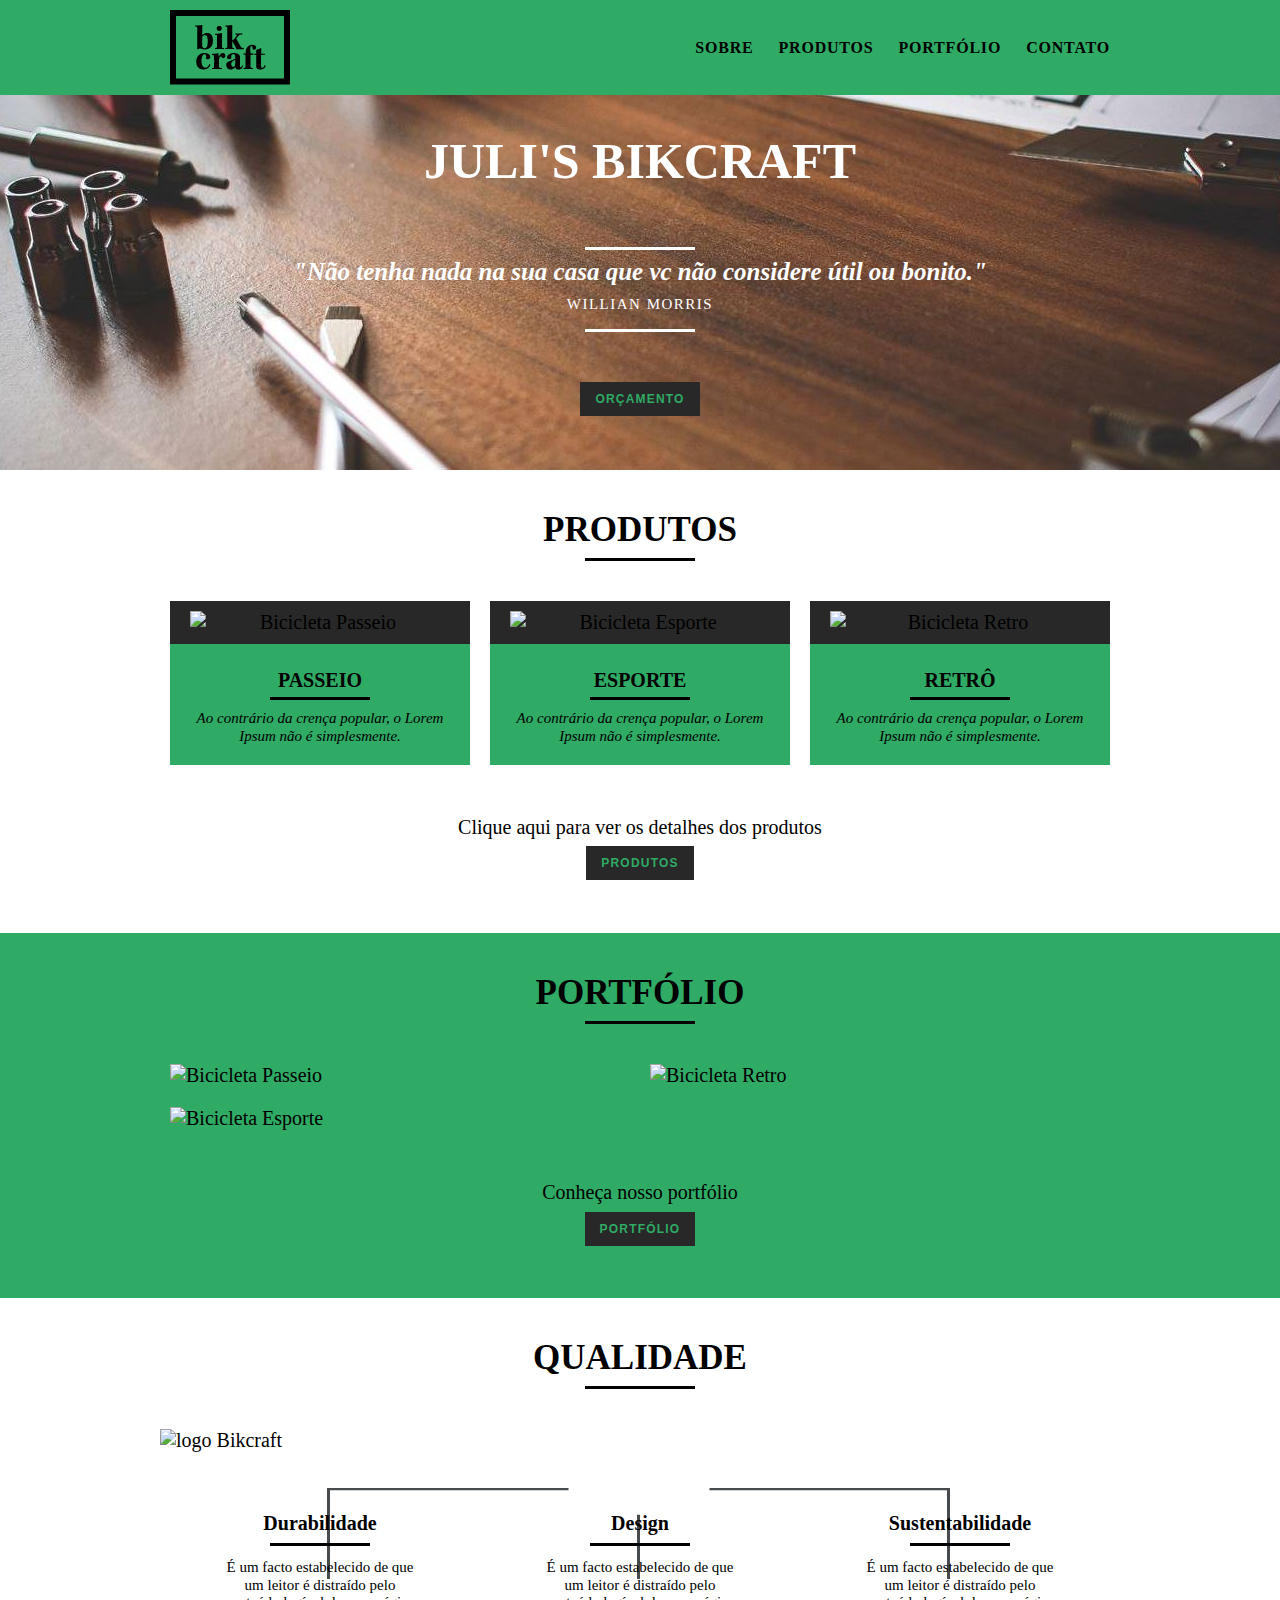
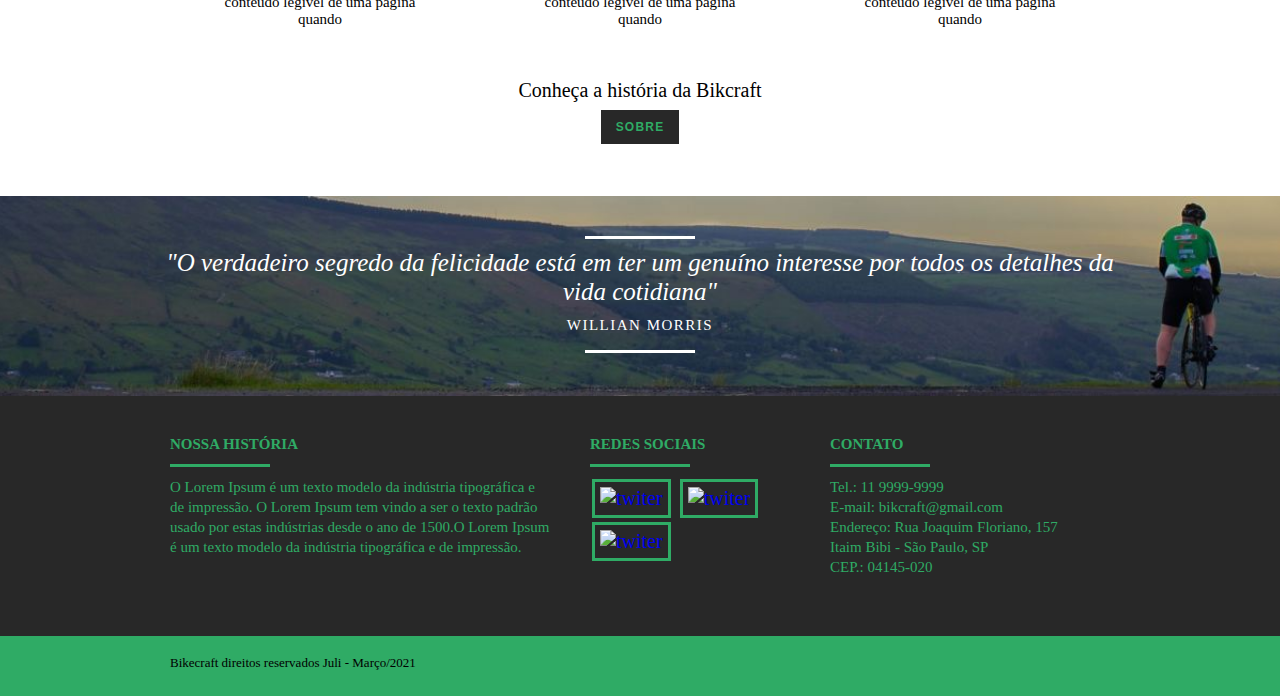
==== index.html @ 44d3444d "Responsivo1" ====
<!DOCTYPE html>
<html lang="pt-br">
<head>
    <meta charset="UTF-8">
    <meta http-equiv="X-UA-Compatible" content="IE=edge">
    <meta name="viewport" content="width=device-width, initial-scale=1.0">
    <link type="text/css" rel="stylesheet" href= "css\normalize.css">
    <link type="text/css" rel="stylesheet" href= "css\reset.css">    
    <link type="text/css" rel="stylesheet" href= "css\grid.css"> 
    <link type="text/css" rel="stylesheet" href= "css\style.css">
    <link type="text/css" rel="stylesheet" href= "css\responsivo.css"> <!-- sempre vir por ultimo-->
    <title>Bikcraft da Juli</title>
</head>
<body>

<!--HEAD------------------------------------------------------------------------------------->
    <header class="header"> <!--cabeçalho-->   
        <div class="container">
            <a href="index.html" class="grid-4">
                <img src="img/bikcraft.png" alt="logo bikcraft"></a> <!--logo1--> 
            <nav class="header_menu grid-12">  <!--menu--> 
                <ul> <!--index menu-->
                     <li><a href="sobre.html">Sobre</a></li>
                    <li><a href="produto.html">Produtos</a></li>
                    <li><a href="portfolio.html">Portfólio</a></li>
                    <li><a href="contato.html">Contato</a></li>            
                </ul>
            </nav>
        </div>
    </header>

<!--INTRODUÇÃO--------------------------------------------------------------------------------->
    <section class="introducao"><!--introdução--> 
        <div class="container">
            <h1>Juli's BikCraft</h1>
            <blockquote class="quote">
                <p> "Não tenha nada na sua casa que vc não considere útil ou bonito."</p>
                <cite>WILLIAN MORRIS</cite>
            </blockquote>
            <a href="produto.html" class="btn"> Orçamento</a>
        </div>
    </section>

<!--PRODUTOS----------------------------------------------------------------------------------->
    <section class="produtos container"> <!--produtos-->
        <h2 class="subtitulo">Produtos</h2>
            <ul class="produtos_lista">
                <li class="grid-1-3">    
                    <div class="produtos_icone">    
                        <img src="../bikcraftjuli/img/passeio.png" alt="Bicicleta Passeio">
                    </div>
                    <h3>Passeio</h3>
                    <p>Ao contrário da crença popular, o Lorem Ipsum não é simplesmente.</p>
                </li>

                <li class="grid-1-3">    
                    <div class="produtos_icone">    
                        <img src="../bikcraftjuli/img/esporte.png" alt="Bicicleta Esporte">
                    </div>
                    <h3>Esporte</h3>
                    <p>Ao contrário da crença popular, o Lorem Ipsum não é simplesmente.</p>
                </li>

                <li class="grid-1-3">    
                    <div class="produtos_icone">    
                        <img src="../bikcraftjuli/img/retro.png" alt="Bicicleta Retro">
                    </div>
                    <h3>Retrô</h3>
                    <p>Ao contrário da crença popular, o Lorem Ipsum não é simplesmente.</p>
                </li>    
            </ul>
        <div class="call">   
        <p>Clique aqui para ver os detalhes dos produtos</p>
        <a href="produto.html" class="btn"> Produtos</a>
        </div> 
    </section>
<!--PORTIFÓLIO------------------------------------------------------------------------------>
<section class="portfolio">
    <div class="container">
        <h2 class="subtitulo">Portfólio</h2>
        <ul>
            <li class="grid-8"><img src="../bikcraftjuli/img/ftpasseio.jpg" alt="Bicicleta Passeio"></li>
            <li class="grid-8"><img src="../bikcraftjuli/img/ftretro.jpg" alt="Bicicleta Retro"></li>
            <li class="grid-16 esporte"><img src="../bikcraftjuli/img/ftesporte.jpg" alt="Bicicleta Esporte"></li>
        </ul>
        <div class="call">   
            <p>Conheça nosso portfólio</p>
            <a href="portfolio.html" class="btn"> Portfólio</a>
        </div> 
    </div>
</section>
<!--QUALIDADE--------------------------------------------------------------------------->
<section class="qualidade container">
    <h2 class="subtitulo">Qualidade</h2>
        <img src="../bikcraftjuli/img/bikcraft2.svg" alt="logo Bikcraft">
            
    <ul class="qualidade_lista">
        <li class="grid-1-3">    
            <h3>Durabilidade</h3>
            <p>É um facto estabelecido de que um leitor é distraído pelo conteúdo legível de uma página quando</p>
        </li>

        <li class="grid-1-3">    
            <h3>Design</h3>
            <p>É um facto estabelecido de que um leitor é distraído pelo conteúdo legível de uma página quando</p>
        </li>

        <li class="grid-1-3">    
            <h3>Sustentabilidade</h3>
            <p>É um facto estabelecido de que um leitor é distraído pelo conteúdo legível de uma página quando</p>
        </li>
    </ul>
    <div class="call">   
        <p>Conheça a história da Bikcraft</p>
        <a href="sobre.html" class="btn">Sobre</a>
    </div>
</section>
<!--QUOTE2--------------------------------------------------------------------------->
<section class="quote_final"> 
        <blockquote class="quote_rodape container">
            <p> "O verdadeiro segredo da felicidade está em ter um genuíno
                interesse por todos os detalhes da vida cotidiana"</p>
            <cite>WILLIAN MORRIS</cite>
        </blockquote>
</section>

<!--FOOTER--------------------------------------------------------------------------->
<footer>
    <div class="footer">
        <div class="container">
            <div class="grid-7 footer_hist" >    
                <h3>Nossa História</h3>
                <p>O Lorem Ipsum é um texto modelo da indústria tipográfica e de impressão. O Lorem Ipsum tem vindo a ser o texto padrão usado por estas indústrias desde o ano de 1500.O Lorem Ipsum é um texto modelo da indústria tipográfica e de impressão. </p>
            </div>
            <div class="grid-4 footer_rede">
                 <h3>Redes Sociais</h3>
                 <ul>
                    <li><a href="https://twitter.com/login?lang=pt" target="_blank"><img src="../bikcraftjuli/img/twiter.svg" alt="twiter"></a></li>
                    <li><a href="https://www.instagram.com/?hl=pt-br" target="_blank"><img src="../bikcraftjuli/img/insta.svg" alt="twiter"></a></li>
                    <li><a href="https://www.facebook.com/" target="_blank"><img src="../bikcraftjuli/img/face.svg" alt="twiter"></a></li> 
                </ul>
            </div>
            <div class="grid-5 footer_contato">
                <h3>Contato</h3>
                <ul>
                    <li>Tel.: 11 9999-9999</li>
                    <li>E-mail: bikcraft@gmail.com</li>
                    <li>Endereço: Rua Joaquim Floriano, 157</li>
                    <li>Itaim Bibi - São Paulo, SP</li>
                    <li>CEP.: 04145-020</li>
                </ul>
            </div>
        </div>
   </div>   
   <div class="copyright ">
       <div class="container">
       <p class="grid-16">Bikecraft direitos reservados Juli - Março/2021</p>
   </div>
</div>
</footer>
</body>
</html>
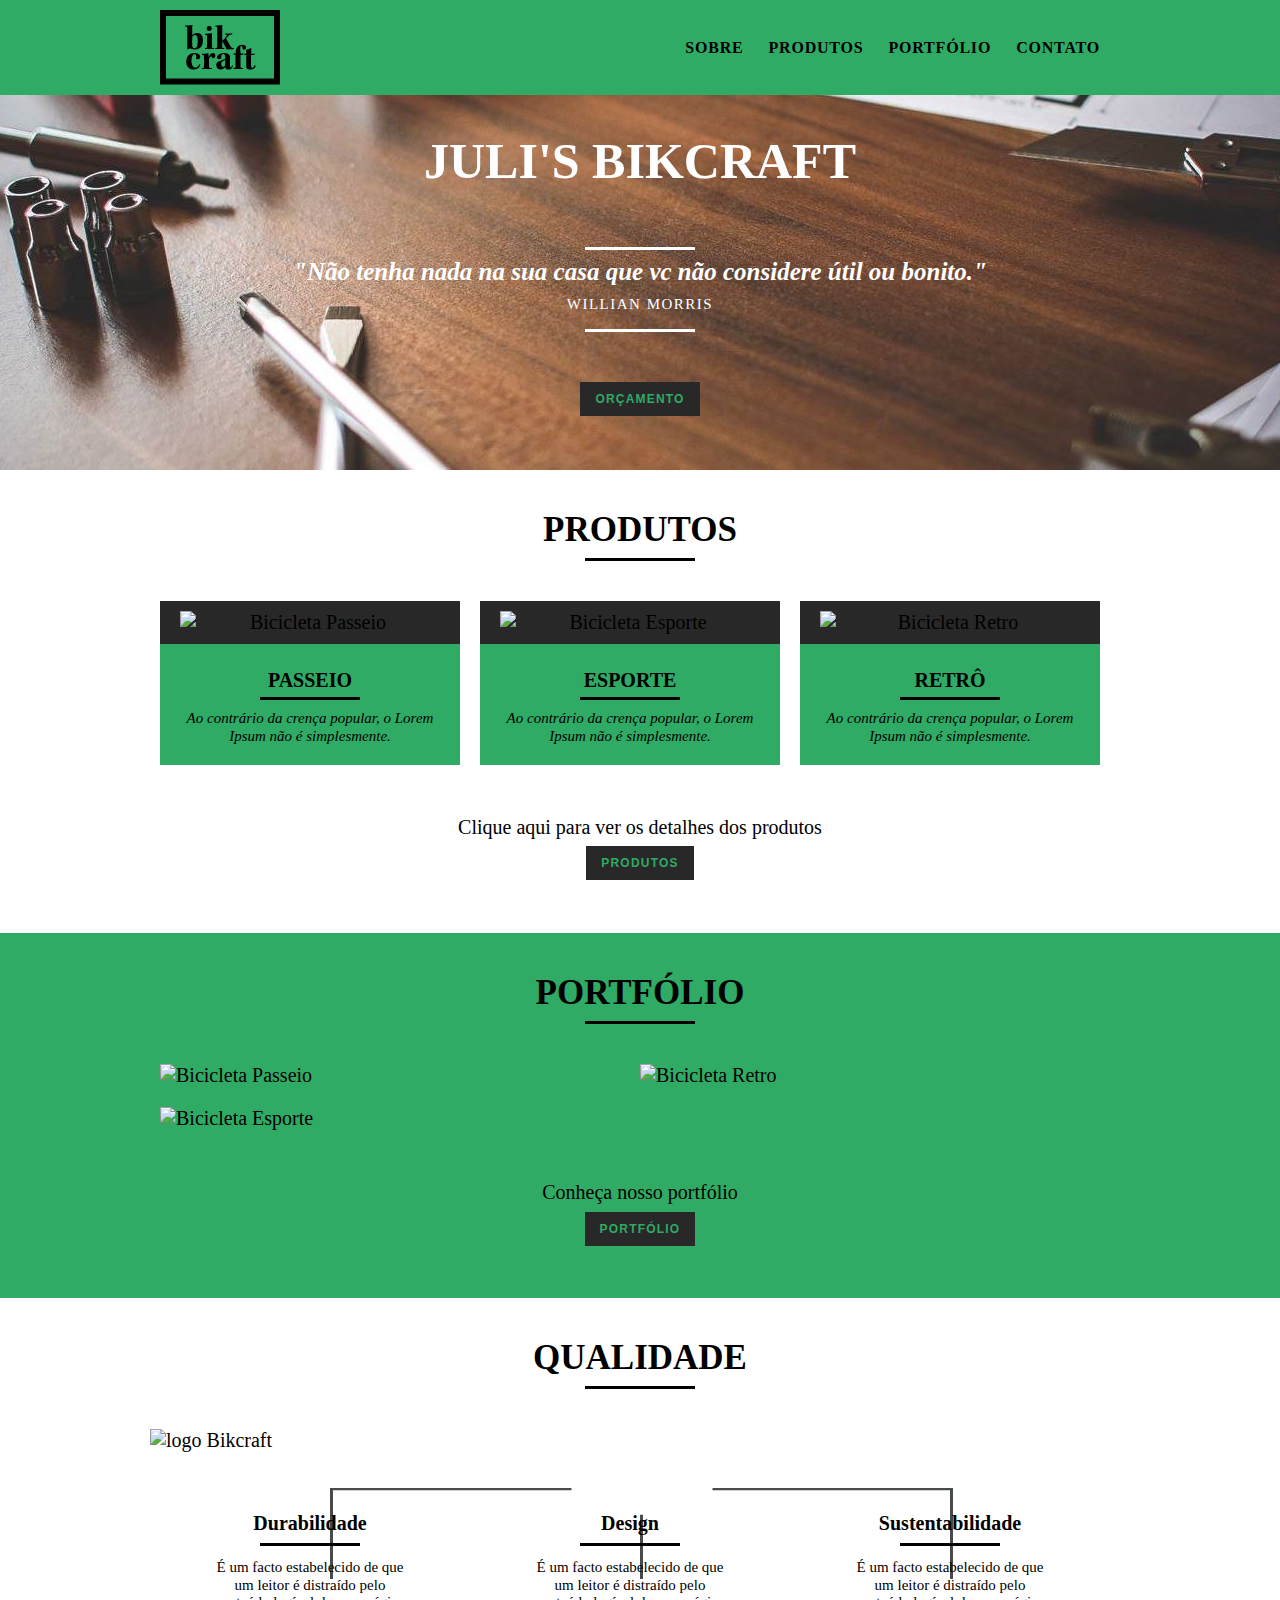
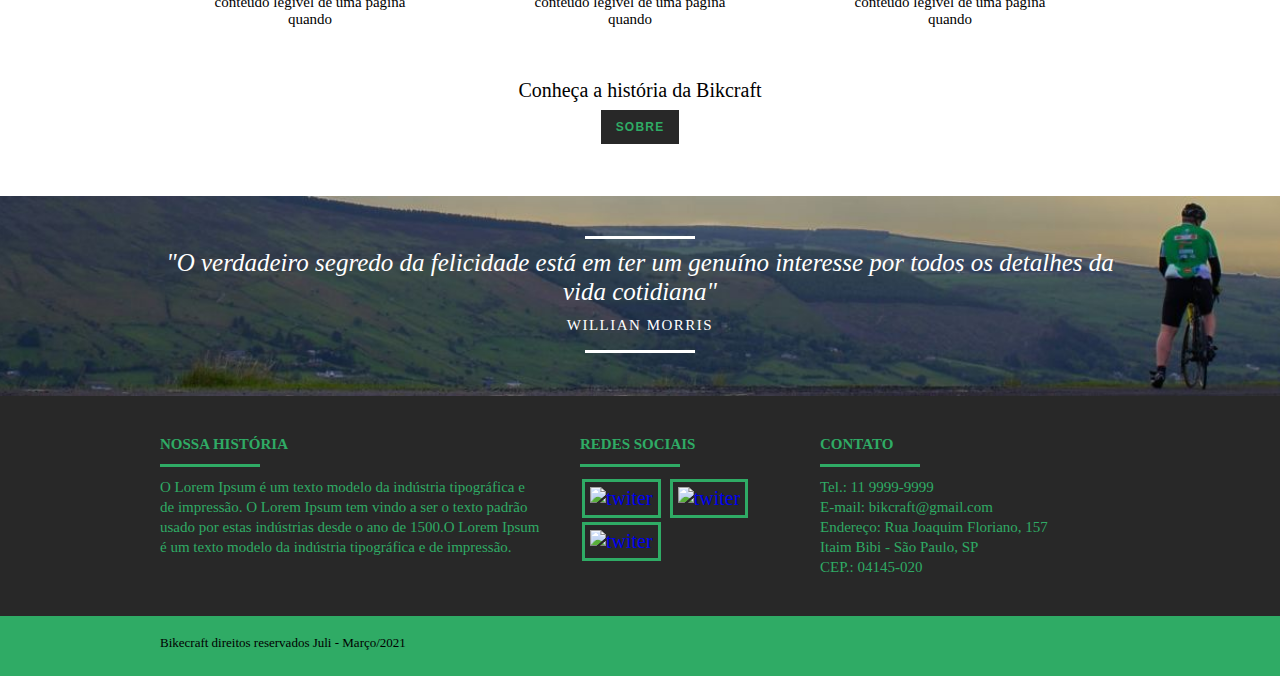
==== commit 190056e0: "responsivo 3" ====
--- a/index.html
+++ b/index.html
@@ -151,12 +151,15 @@
                 </ul>
             </div>
         </div>
-   </div>   
-   <div class="copyright ">
-       <div class="container">
-       <p class="grid-16">Bikecraft direitos reservados Juli - Março/2021</p>
-   </div>
-</div>
+   </div>    
+
+      <div class="copyright ">
+            <div class="container">
+                <p class="grid-16">Bikecraft direitos reservados Juli - Março/2021</p>
+            </div>
+        </div>
+   
+   
 </footer>
 </body>
 </html>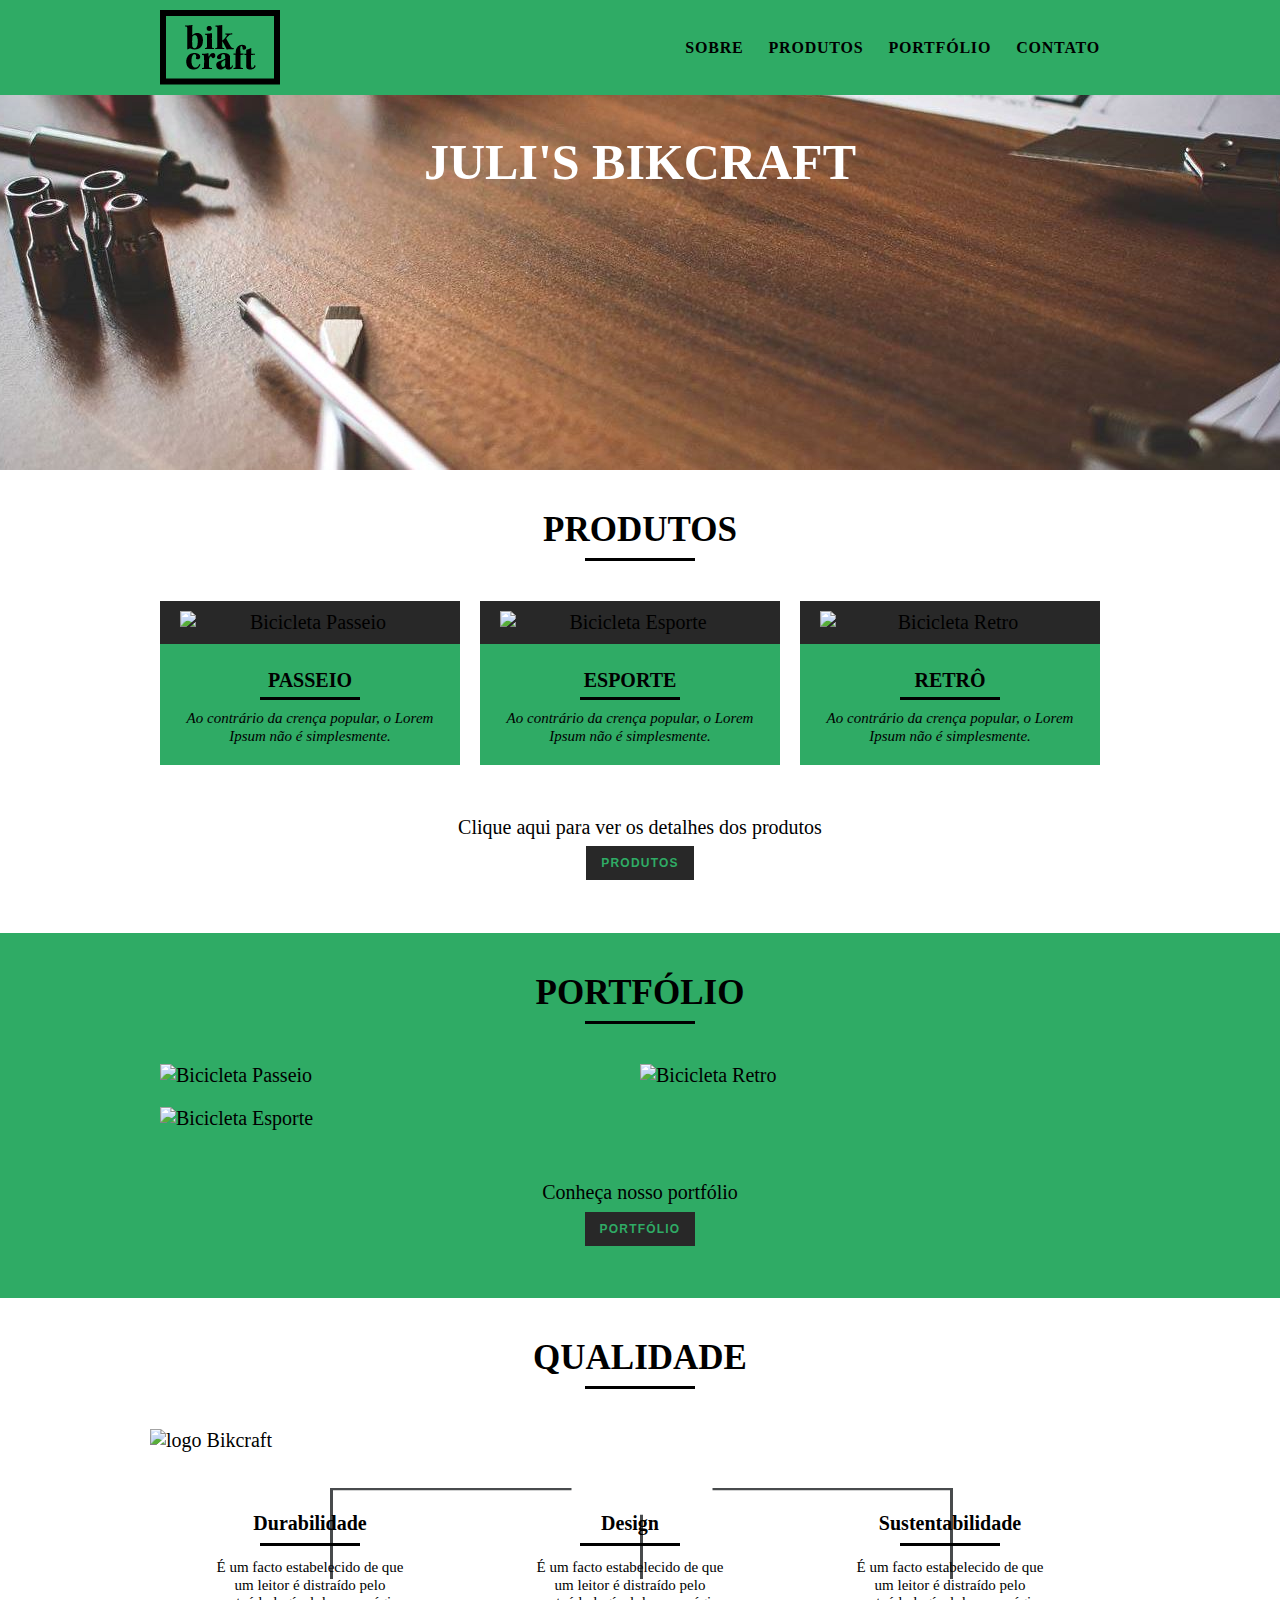
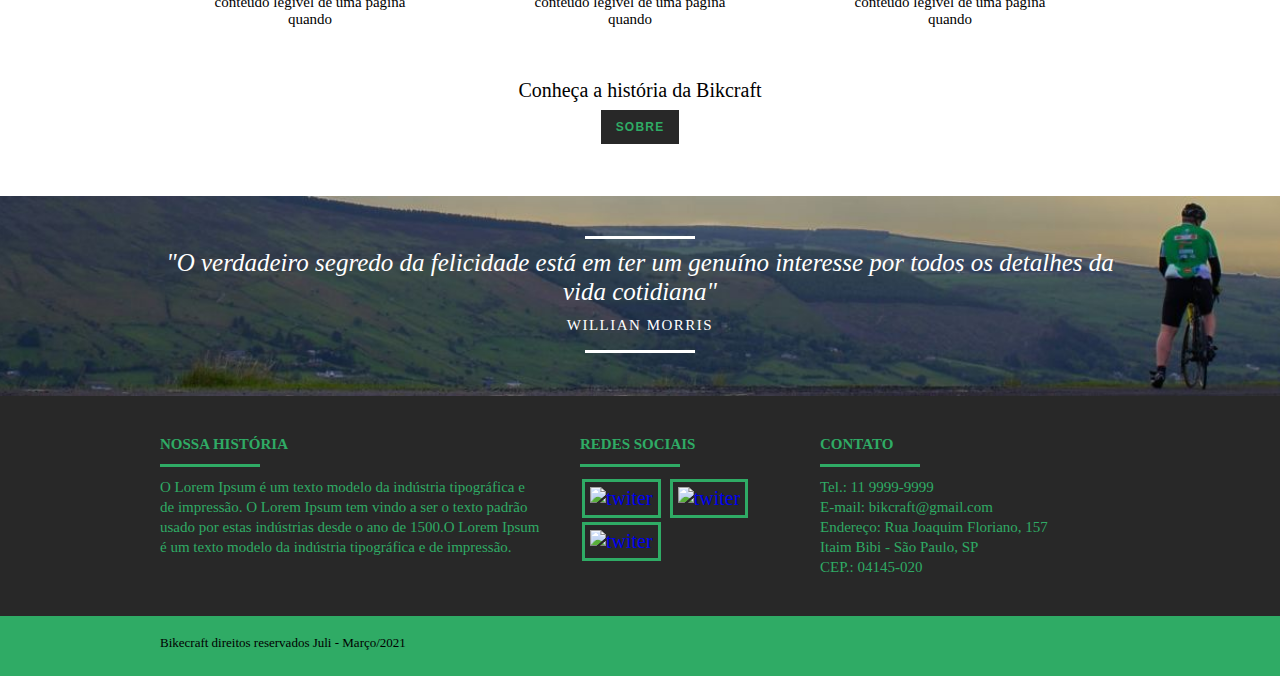
==== commit 874f93f5: "Javascript2" ====
--- a/index.html
+++ b/index.html
@@ -4,15 +4,20 @@
     <meta charset="UTF-8">
     <meta http-equiv="X-UA-Compatible" content="IE=edge">
     <meta name="viewport" content="width=device-width, initial-scale=1.0">
+
     <link type="text/css" rel="stylesheet" href= "css\normalize.css">
     <link type="text/css" rel="stylesheet" href= "css\reset.css">    
     <link type="text/css" rel="stylesheet" href= "css\grid.css"> 
     <link type="text/css" rel="stylesheet" href= "css\style.css">
     <link type="text/css" rel="stylesheet" href= "css\responsivo.css"> <!-- sempre vir por ultimo-->
-    <title>Bikcraft da Juli</title>
+    
+    <script>document.documentElement.classList.add("js");</script> <!--JAVASCRIPT INCLUSÃO -->
+
+<title>Bikcraft da Juli</title>
+
 </head>
+
 <body>
-
 <!--HEAD------------------------------------------------------------------------------------->
     <header class="header"> <!--cabeçalho-->   
         <div class="container">
@@ -32,12 +37,12 @@
 <!--INTRODUÇÃO--------------------------------------------------------------------------------->
     <section class="introducao"><!--introdução--> 
         <div class="container">
-            <h1>Juli's BikCraft</h1>
-            <blockquote class="quote">
+            <h1 data-anime="400">Juli's BikCraft</h1> <!--JAVASCRIPT 400mile-segundos--> 
+            <blockquote data-anime="800" class="quote fadeInLeft">
                 <p> "Não tenha nada na sua casa que vc não considere útil ou bonito."</p>
                 <cite>WILLIAN MORRIS</cite>
             </blockquote>
-            <a href="produto.html" class="btn"> Orçamento</a>
+            <a data-anime="1200" href="produto.html" class="btn"> Orçamento</a>
         </div>
     </section>
 
@@ -157,9 +162,15 @@
             <div class="container">
                 <p class="grid-16">Bikecraft direitos reservados Juli - Março/2021</p>
             </div>
-        </div>
-   
-   
+        </div>   
 </footer>
+
+ <!--JAVASCRIPT INCLUSÃO colocar no final do cód - 
+ https://github.com/origamid/simple-slide-->
+<script src="js/simple-slide.js"></script>
+<script src="js/simple-anime.js"></script>
+<script src="js/script.js"></script>
+
+
 </body>
 </html>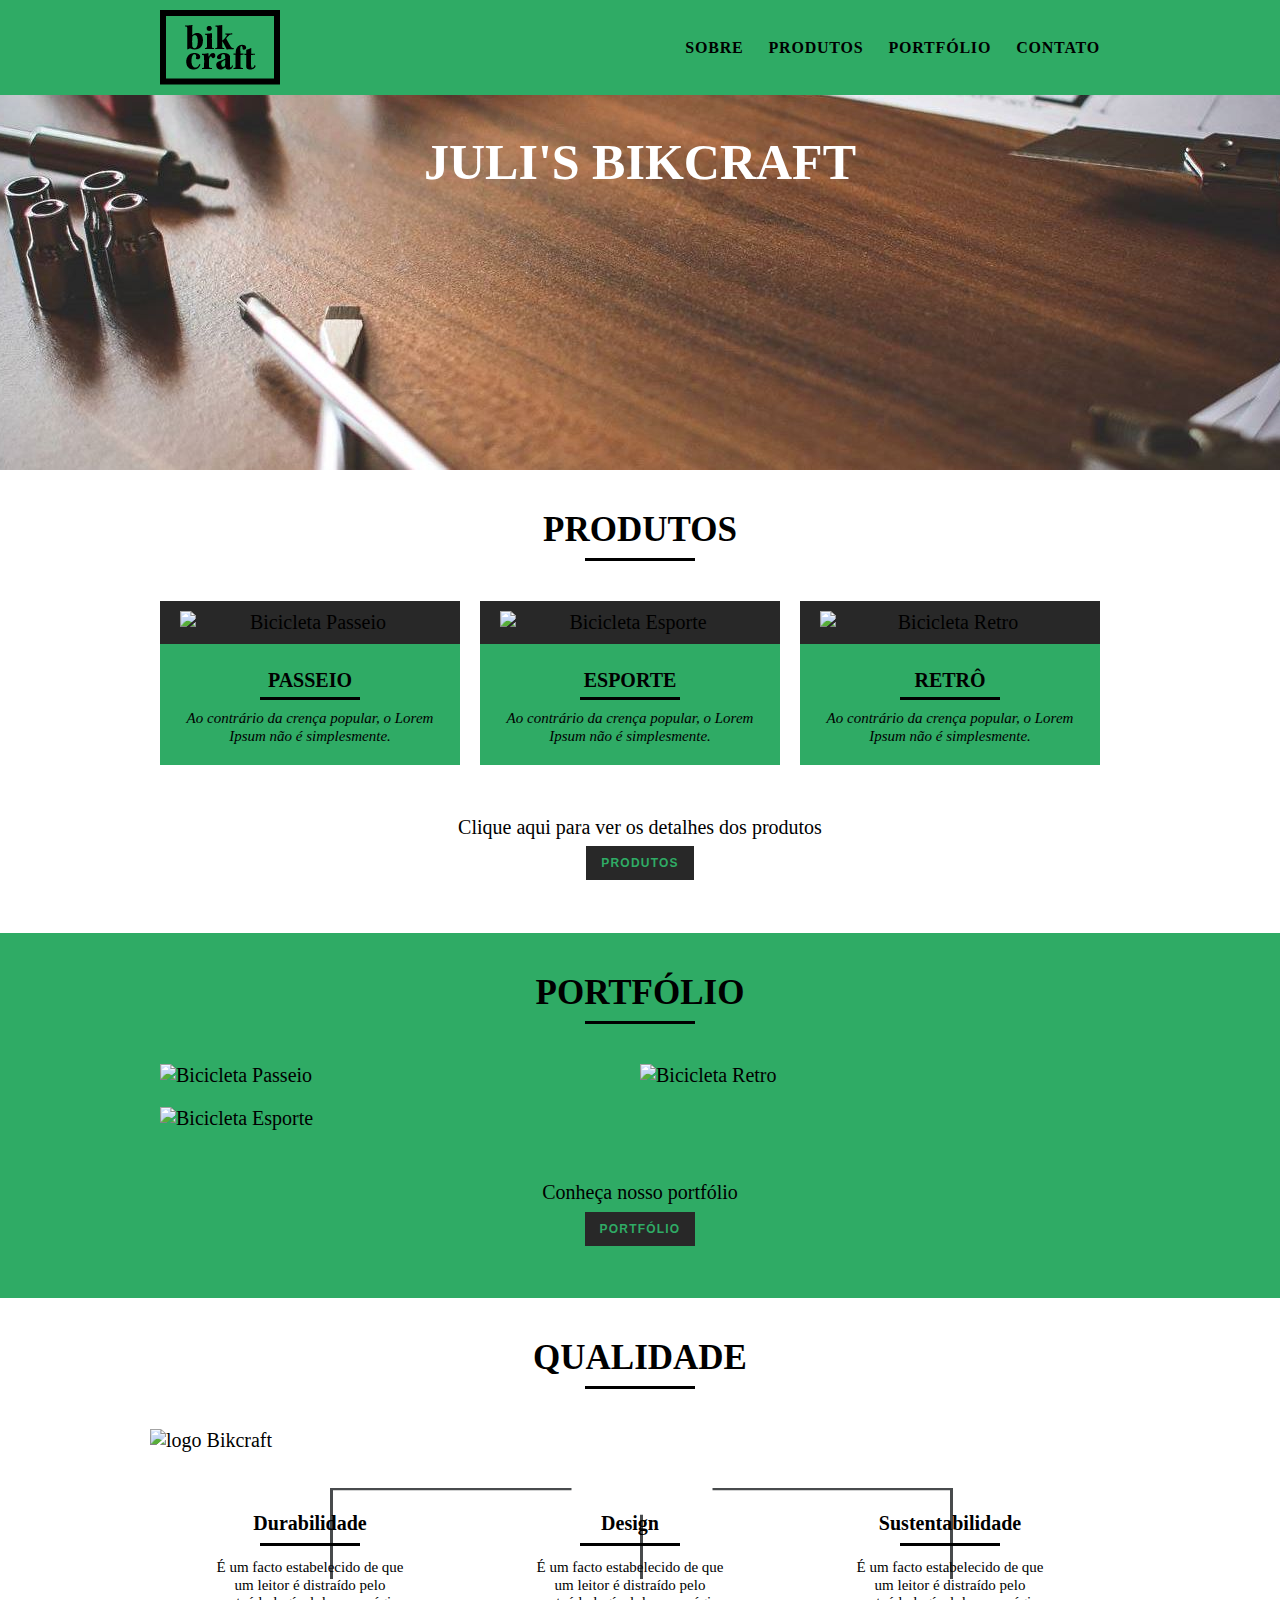
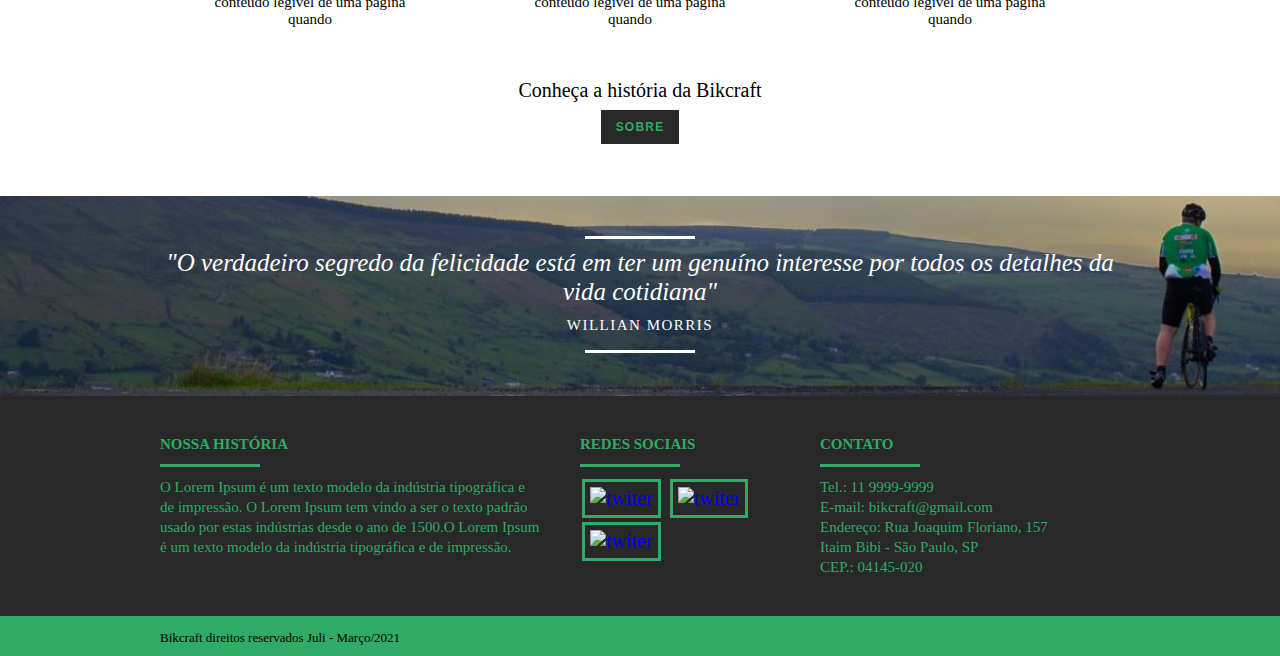
==== commit aafd1131: "Form1" ====
--- a/index.html
+++ b/index.html
@@ -160,7 +160,7 @@
 
       <div class="copyright ">
             <div class="container">
-                <p class="grid-16">Bikecraft direitos reservados Juli - Março/2021</p>
+                <p class="grid-16">Bikcraft direitos reservados Juli - Março/2021</p>
             </div>
         </div>   
 </footer>
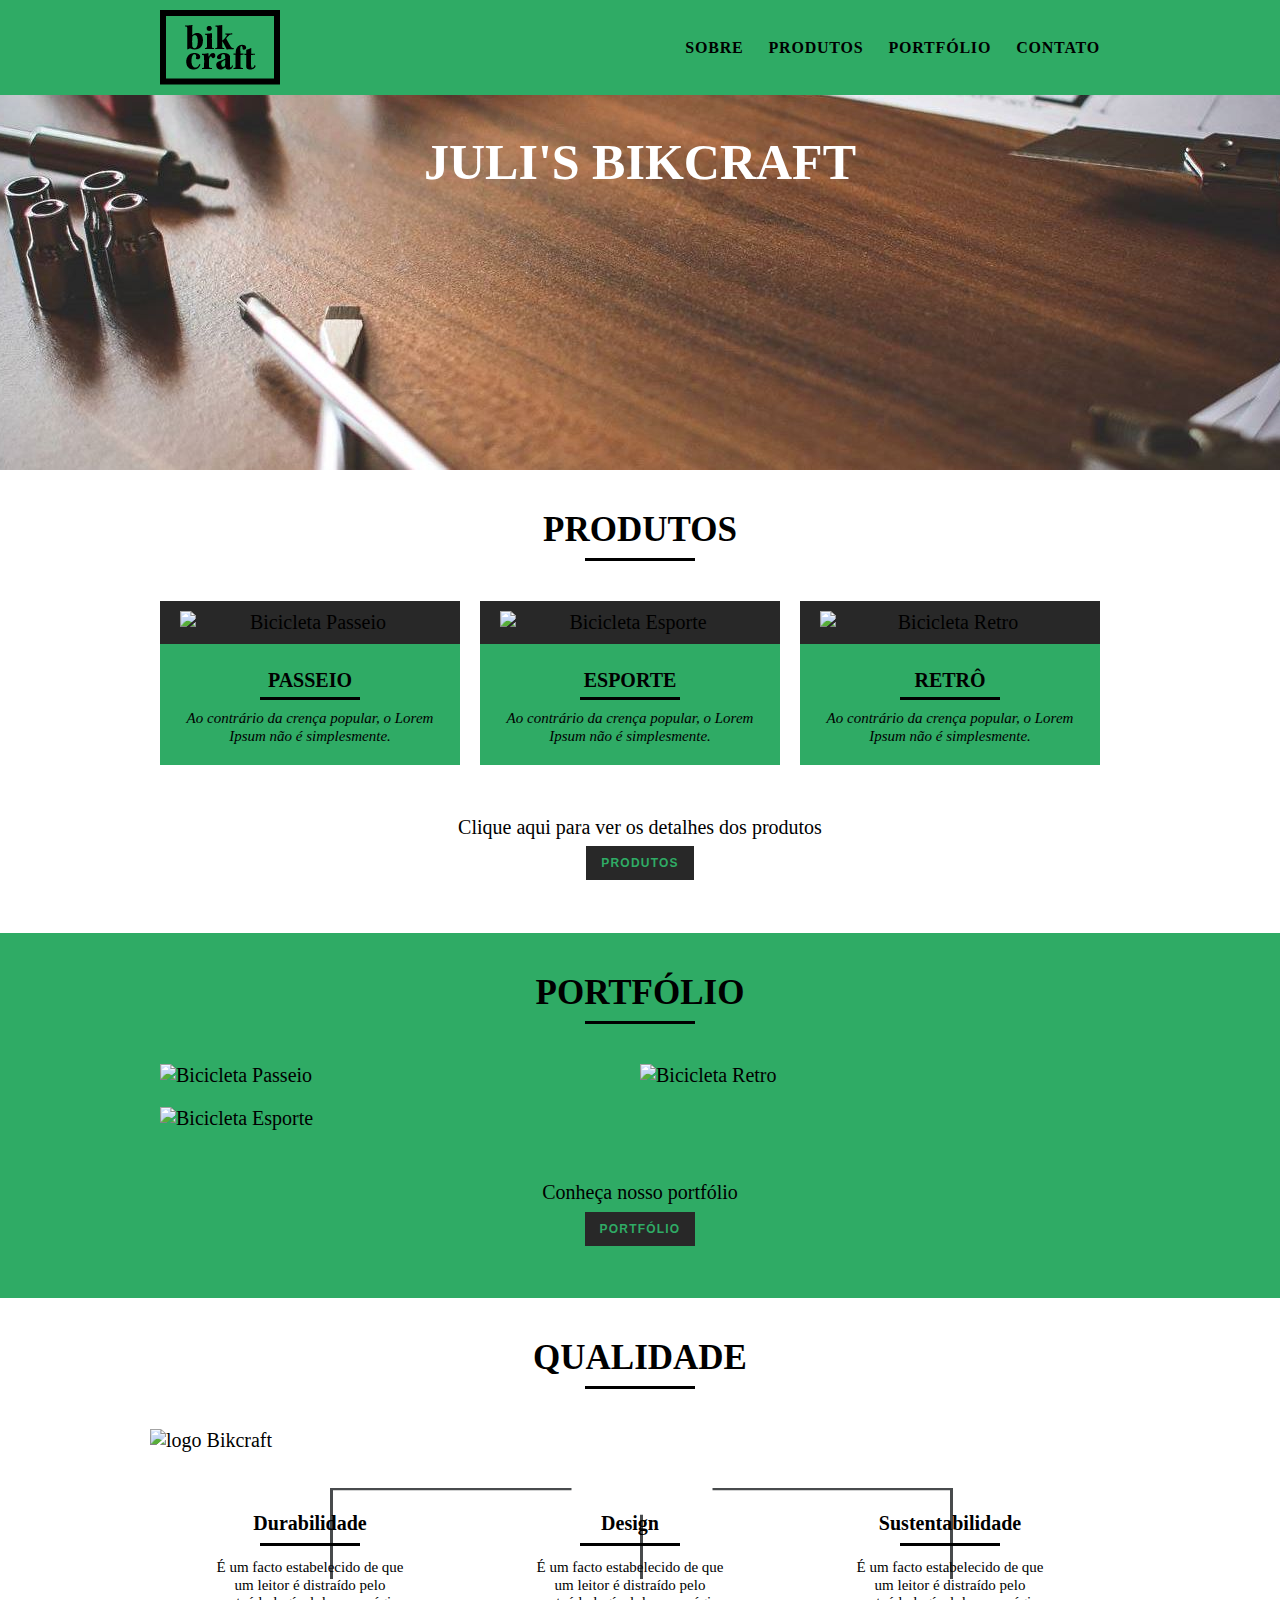
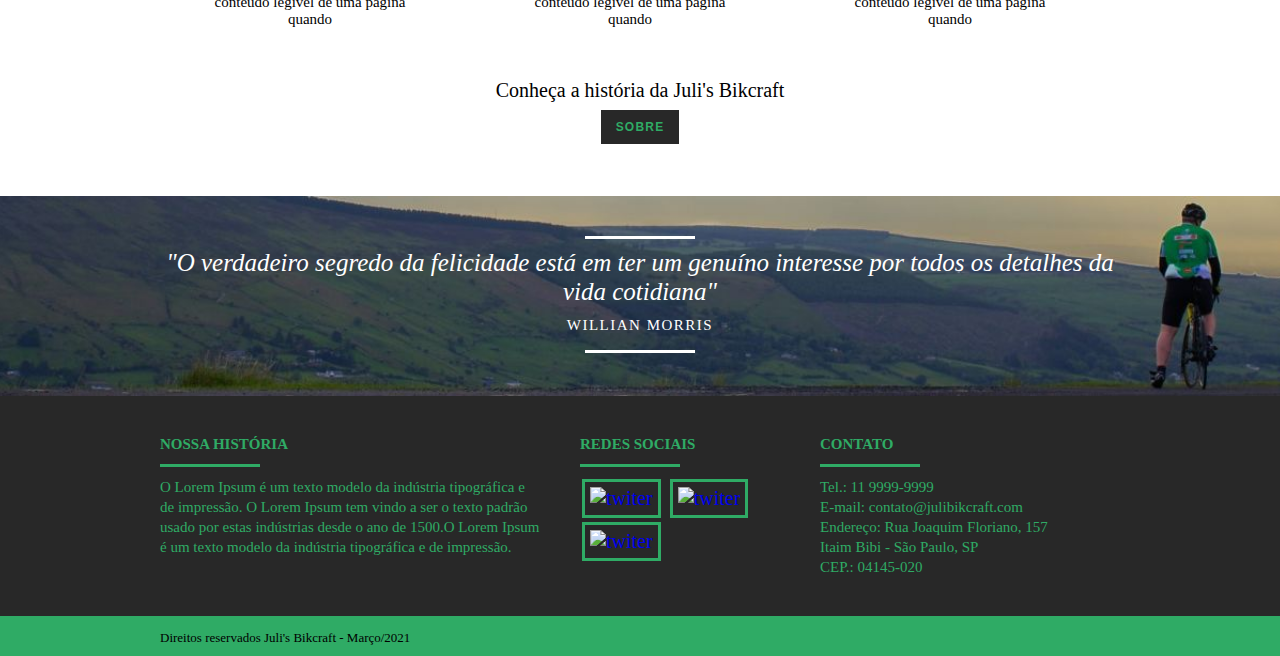
==== commit a56541e9: "Otimizacao1" ====
--- a/index.html
+++ b/index.html
@@ -2,19 +2,22 @@
 <html lang="pt-br">
 <head>
     <meta charset="UTF-8">
+     <title>Juli's Bikcraft - Bicicletas Customizadas / Personalizadas</title><!-- Title Até 70 caracteres -->
+    <link rel="shortcut icon" href="img/favicon.ico" type="image/x-icon">
+    <meta name="description" content="Encontre aqui bicicletas customizadas, adaptadas e modificadas conforme desejo do cliente, nos modelos: Passeio, Esporte e Retrô."><!-- Description Até 140 caracteres -->
+    <meta property="og:type" content="website"/>
+    <meta property="og:title" content="Bicicletas Customizadas / Personalizadas"/>
+    <meta property="og:description" content="Encontre aqui bicicletas customizadas, adaptadas e modificadas conforme desejo do cliente, nos modelos: Passeio, Esporte e Retrô."/>
+    <meta property="og:url" content="https://julidevgithub.github.io/bikcraftjuli/index.html"/>
+    <meta property="og:image" content="https://julidevgithub.github.io/bikcraftjuli/img/og-image.png"/>
     <meta http-equiv="X-UA-Compatible" content="IE=edge">
     <meta name="viewport" content="width=device-width, initial-scale=1.0">
-
     <link type="text/css" rel="stylesheet" href= "css\normalize.css">
     <link type="text/css" rel="stylesheet" href= "css\reset.css">    
     <link type="text/css" rel="stylesheet" href= "css\grid.css"> 
     <link type="text/css" rel="stylesheet" href= "css\style.css">
     <link type="text/css" rel="stylesheet" href= "css\responsivo.css"> <!-- sempre vir por ultimo-->
-    
     <script>document.documentElement.classList.add("js");</script> <!--JAVASCRIPT INCLUSÃO -->
-
-<title>Bikcraft da Juli</title>
-
 </head>
 
 <body>
@@ -37,7 +40,7 @@
 <!--INTRODUÇÃO--------------------------------------------------------------------------------->
     <section class="introducao"><!--introdução--> 
         <div class="container">
-            <h1 data-anime="400">Juli's BikCraft</h1> <!--JAVASCRIPT 400mile-segundos--> 
+            <h1 data-anime="400">Juli's Bikcraft</h1> <!--JAVASCRIPT 400mile-segundos--> 
             <blockquote data-anime="800" class="quote fadeInLeft">
                 <p> "Não tenha nada na sua casa que vc não considere útil ou bonito."</p>
                 <cite>WILLIAN MORRIS</cite>
@@ -116,7 +119,7 @@
         </li>
     </ul>
     <div class="call">   
-        <p>Conheça a história da Bikcraft</p>
+        <p>Conheça a história da Juli's Bikcraft</p>
         <a href="sobre.html" class="btn">Sobre</a>
     </div>
 </section>
@@ -149,7 +152,7 @@
                 <h3>Contato</h3>
                 <ul>
                     <li>Tel.: 11 9999-9999</li>
-                    <li>E-mail: bikcraft@gmail.com</li>
+                    <li>E-mail: contato@julibikcraft.com</li>
                     <li>Endereço: Rua Joaquim Floriano, 157</li>
                     <li>Itaim Bibi - São Paulo, SP</li>
                     <li>CEP.: 04145-020</li>
@@ -160,7 +163,7 @@
 
       <div class="copyright ">
             <div class="container">
-                <p class="grid-16">Bikcraft direitos reservados Juli - Março/2021</p>
+                <p class="grid-16">Direitos reservados Juli's Bikcraft - Março/2021</p>
             </div>
         </div>   
 </footer>
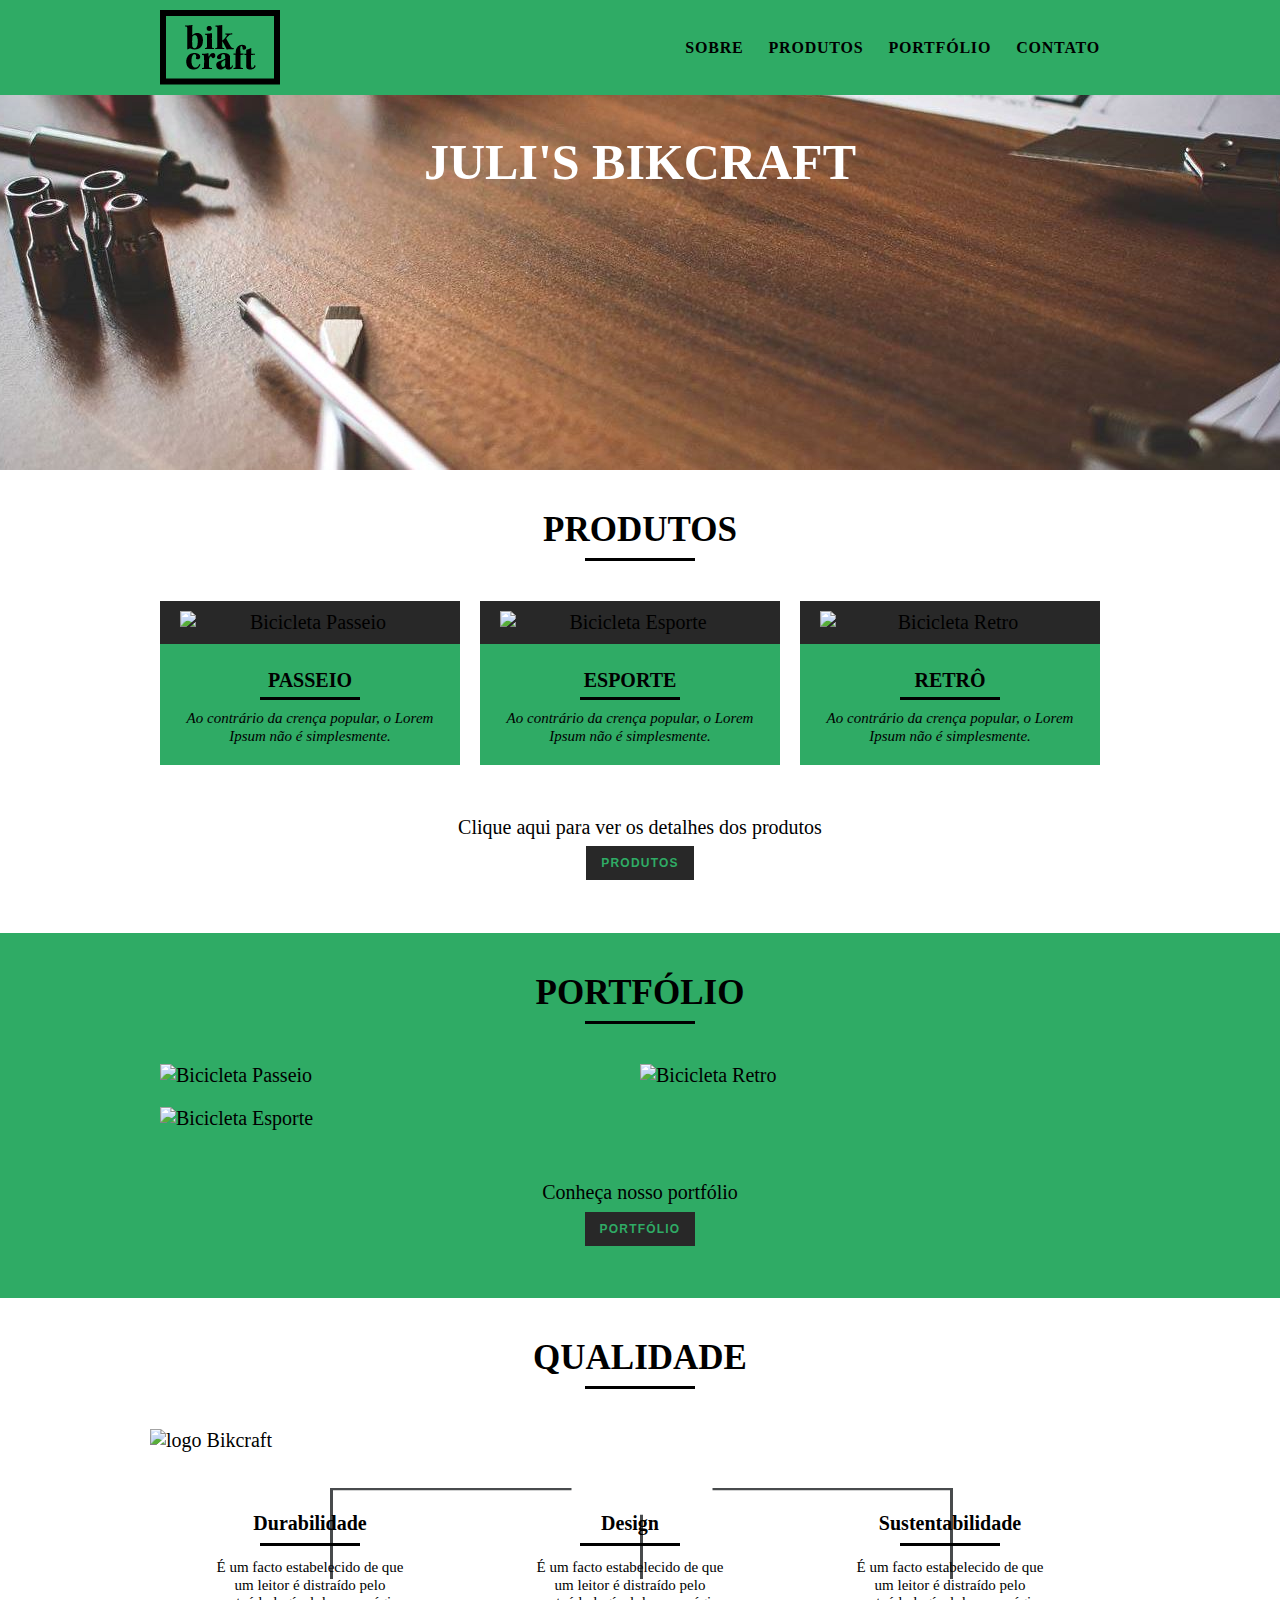
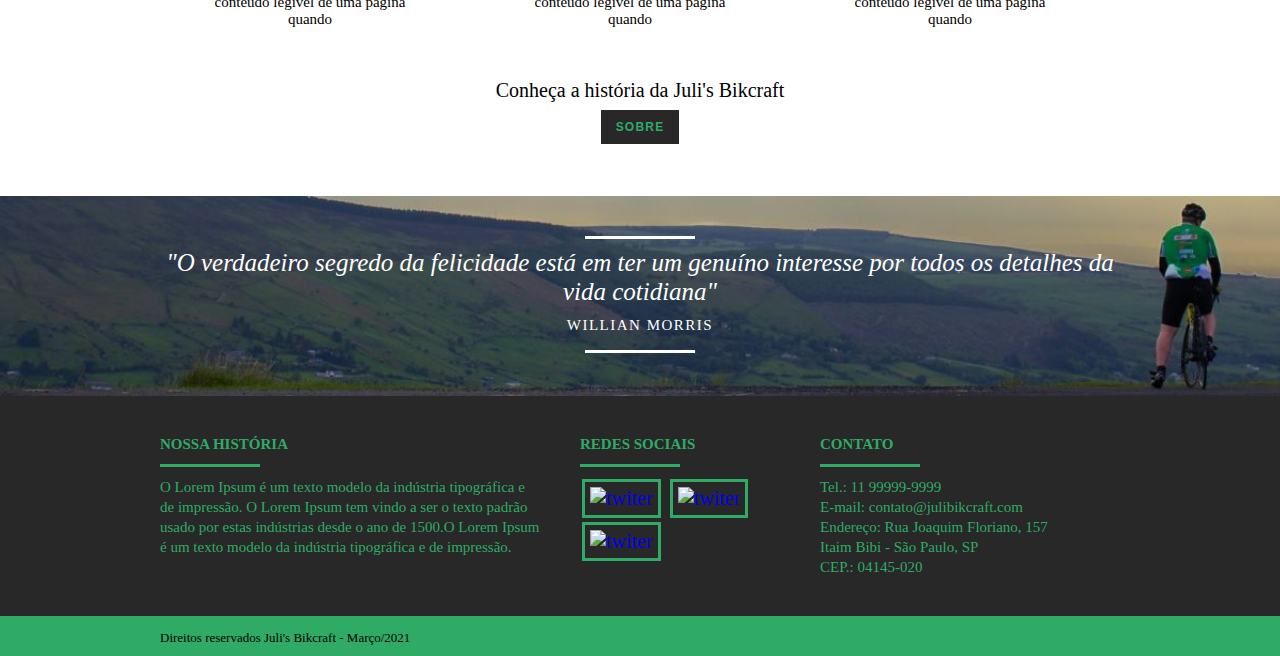
==== commit 3989661d: "Otimizacao2" ====
--- a/index.html
+++ b/index.html
@@ -151,7 +151,7 @@
             <div class="grid-5 footer_contato">
                 <h3>Contato</h3>
                 <ul>
-                    <li>Tel.: 11 9999-9999</li>
+                    <li>Tel.: 11 99999-9999</li>
                     <li>E-mail: contato@julibikcraft.com</li>
                     <li>Endereço: Rua Joaquim Floriano, 157</li>
                     <li>Itaim Bibi - São Paulo, SP</li>
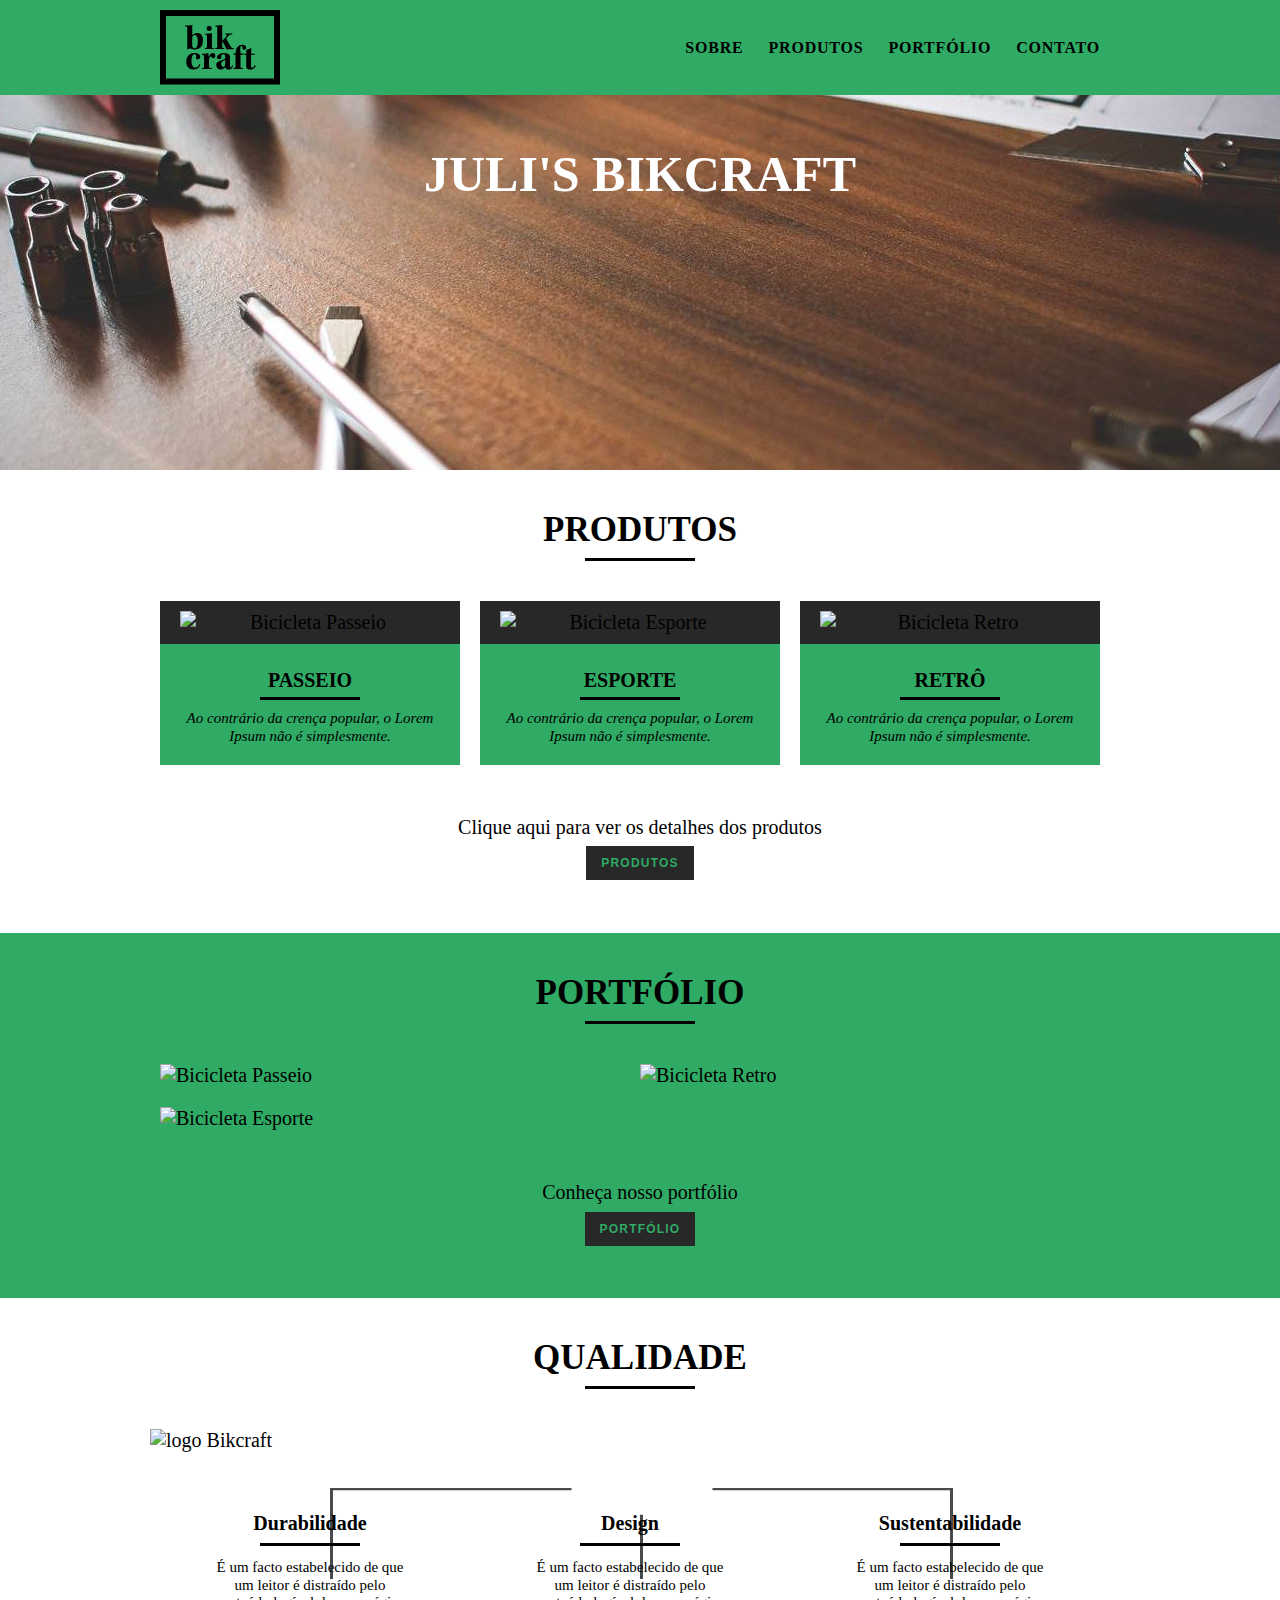
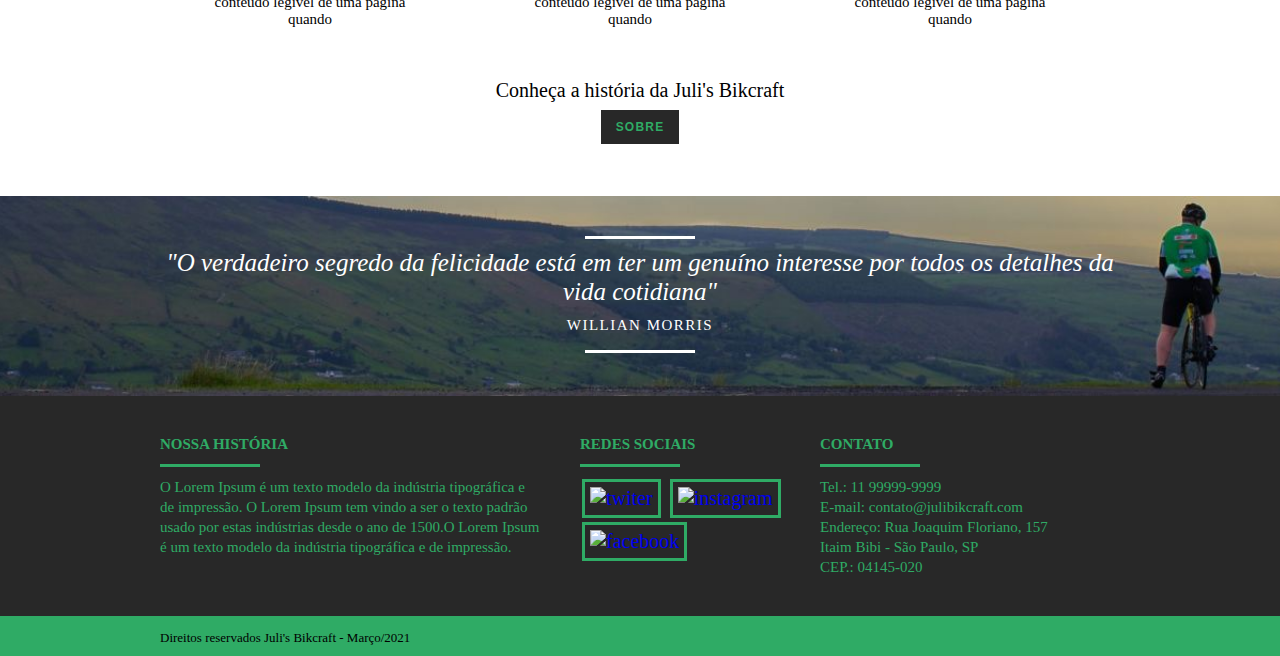
==== commit 16c88a0c: "Compress1" ====
--- a/index.html
+++ b/index.html
@@ -12,11 +12,11 @@
     <meta property="og:image" content="https://julidevgithub.github.io/bikcraftjuli/img/og-image.png"/>
     <meta http-equiv="X-UA-Compatible" content="IE=edge">
     <meta name="viewport" content="width=device-width, initial-scale=1.0">
-    <link type="text/css" rel="stylesheet" href= "css\normalize.css">
-    <link type="text/css" rel="stylesheet" href= "css\reset.css">    
-    <link type="text/css" rel="stylesheet" href= "css\grid.css"> 
-    <link type="text/css" rel="stylesheet" href= "css\style.css">
-    <link type="text/css" rel="stylesheet" href= "css\responsivo.css"> <!-- sempre vir por ultimo-->
+   <!-- <link type="text/css" rel="stylesheet" href= "css/normalize.css">
+    <link type="text/css" rel="stylesheet" href= "css/reset.css">    
+    <link type="text/css" rel="stylesheet" href= "css/grid.css"> -->
+    <link type="text/css" rel="stylesheet" href= "css/style.css">
+    <!--<link type="text/css" rel="stylesheet" href= "css/responsivo.css">  sempre vir por ultimo-->
     <script>document.documentElement.classList.add("js");</script> <!--JAVASCRIPT INCLUSÃO -->
 </head>
 
@@ -123,16 +123,16 @@
         <a href="sobre.html" class="btn">Sobre</a>
     </div>
 </section>
-<!--QUOTE2--------------------------------------------------------------------------->
-<section class="quote_final"> 
+<!--QUOTE2------------------------------------------------------>
+<div class="quote_final"> 
         <blockquote class="quote_rodape container">
             <p> "O verdadeiro segredo da felicidade está em ter um genuíno
                 interesse por todos os detalhes da vida cotidiana"</p>
             <cite>WILLIAN MORRIS</cite>
         </blockquote>
-</section>
+</div>
 
-<!--FOOTER--------------------------------------------------------------------------->
+<!--FOOTER--------------------------------------------------->
 <footer>
     <div class="footer">
         <div class="container">
@@ -144,8 +144,8 @@
                  <h3>Redes Sociais</h3>
                  <ul>
                     <li><a href="https://twitter.com/login?lang=pt" target="_blank"><img src="../bikcraftjuli/img/twiter.svg" alt="twiter"></a></li>
-                    <li><a href="https://www.instagram.com/?hl=pt-br" target="_blank"><img src="../bikcraftjuli/img/insta.svg" alt="twiter"></a></li>
-                    <li><a href="https://www.facebook.com/" target="_blank"><img src="../bikcraftjuli/img/face.svg" alt="twiter"></a></li> 
+                    <li><a href="https://www.instagram.com/?hl=pt-br" target="_blank"><img src="../bikcraftjuli/img/insta.svg" alt="instagram"></a></li>
+                    <li><a href="https://www.facebook.com/" target="_blank"><img src="../bikcraftjuli/img/face.svg" alt="facebook"></a></li> 
                 </ul>
             </div>
             <div class="grid-5 footer_contato">
--- a/css/grid.css
+++ b/css/grid.css
@@ -0,0 +1,80 @@
+*, *:before, *:after {
+  -webkit-box-sizing: border-box; 
+  -moz-box-sizing: border-box; 
+  box-sizing: border-box; }
+
+.container {
+	width: 980px; /*era 960px*/
+	margin: 0 auto;
+	padding: 0px;
+	position: relative; }
+
+.container:after, .container:before {
+	content: " ";
+	display: table; }
+
+.container:after {
+	clear: both; }
+
+.grid-1, .grid-2, .grid-3, .grid-4, .grid-5, .grid-6, .grid-7, .grid-8, .grid-9, .grid-10, .grid-11, .grid-12, .grid-13, .grid-14, .grid-15, .grid-16, .grid-1-3 {
+	float: left;
+	margin-left: 10px;
+	margin-right: 10px; }
+
+.grid-1 	{width: 40px;}
+.grid-2 	{width: 100px;}
+.grid-3 	{width: 160px;}
+.grid-4 	{width: 220px;}
+.grid-5 	{width: 280px;}
+.grid-6 	{width: 340px;}
+.grid-7 	{width: 400px;}
+.grid-8 	{width: 460px;}
+.grid-9 	{width: 520px;}
+.grid-10 	{width: 580px;}
+.grid-11 	{width: 640px;}
+.grid-12 	{width: 700px;}
+.grid-13 	{width: 760px;}
+.grid-14 	{width: 820px;}
+.grid-15 	{width: 880px;}
+.grid-16 	{width: 940px;}
+.grid-1-3	{width: 300px;}
+
+/* TRANSFORMAR O SITE EM RESPONSIVEL----------------------------------------------------------
+Definir tamanho máximo do Grid de 788px (tamanho para tablet, tela um pouco menor q um cpd)
+- 1º criar um media query*/
+
+@media only screen and (min-width: 788px) and (max-width: 979px){
+
+	.container{
+		width: 788px }               /*era 960px ... vide acima... quando atingir 788px ira diminuir 
+		                              para o grid abaixo*/	
+	.grid-1		{width: 28px;}
+	.grid-2		{width: 76px;}
+	.grid-3		{width: 124px;}
+	.grid-4		{width: 172px;}
+	.grid-5		{width: 220px;}
+	.grid-6		{width: 268px;}
+	.grid-7		{width: 316px;}
+	.grid-8		{width: 364px;}
+	.grid-9		{width: 412px;}
+	.grid-10	{width: 460px;}
+	.grid-11	{width: 508px;}
+	.grid-12	{width: 556px;}
+	.grid-13	{width: 604px;}
+	.grid-14	{width: 652px;}
+	.grid-15	{width: 700px;}
+	.grid-16	{width: 748px;}
+	.grid-1-3	{width: 236px;}
+
+}
+
+@media only screen and (max-width: 787px) {
+	.container{
+		width: 300px; }    /*300px celular ou tela pequena, quando chegar a 300 passa abaixo*/
+
+	.grid-1, .grid-2, .grid-3, .grid-4, .grid-5, .grid-6, .grid-7, .grid-8, .grid-9, .grid-10, .grid-11, .grid-12, .grid-13, .grid-14, .grid-15, .grid-16, .grid-1-3 {
+		width: 300px;
+		margin: 0 0 20px 0; 	          /*margin p quando diminuir a tela não ficar*/ 
+		float: none;  }	         /*grudado no item acima e não deixar flutuar*/
+	
+}
--- a/css/style.css
+++ b/css/style.css
@@ -0,0 +1 @@
+@charset "UTF-8";/*! normalize.css v8.0.1 | MIT License | github.com/necolas/normalize.css */html{line-height:1.15;-webkit-text-size-adjust:100%}body{margin:0}main{display:block}h1{font-size:2em;margin:.67em 0}hr{box-sizing:content-box;height:0;overflow:visible}pre{font-family:monospace,monospace;font-size:1em}a{background-color:transparent}abbr[title]{border-bottom:none;text-decoration:underline;text-decoration:underline dotted}b,strong{font-weight:bolder}code,kbd,samp{font-family:monospace,monospace;font-size:1em}small{font-size:80%}sub,sup{font-size:75%;line-height:0;position:relative;vertical-align:baseline}sub{bottom:-.25em}sup{top:-.5em}img{border-style:none}button,input,optgroup,select,textarea{font-family:inherit;font-size:100%;line-height:1.15;margin:0}button,input{overflow:visible}button,select{text-transform:none}[type=button],[type=reset],[type=submit],button{-webkit-appearance:button}[type=button]::-moz-focus-inner,[type=reset]::-moz-focus-inner,[type=submit]::-moz-focus-inner,button::-moz-focus-inner{border-style:none;padding:0}[type=button]:-moz-focusring,[type=reset]:-moz-focusring,[type=submit]:-moz-focusring,button:-moz-focusring{outline:1px dotted ButtonText}fieldset{padding:.35em .75em .625em}legend{box-sizing:border-box;color:inherit;display:table;max-width:100%;padding:0;white-space:normal}progress{vertical-align:baseline}textarea{overflow:auto}[type=checkbox],[type=radio]{box-sizing:border-box;padding:0}[type=number]::-webkit-inner-spin-button,[type=number]::-webkit-outer-spin-button{height:auto}[type=search]{-webkit-appearance:textfield;outline-offset:-2px}[type=search]::-webkit-search-decoration{-webkit-appearance:none}::-webkit-file-upload-button{-webkit-appearance:button;font:inherit}details{display:block}summary{display:list-item}template{display:none}[hidden]{display:none}a{text-decoration:none}ol,ul{list-style:none}a,article,blockquote,body,dd,div,dl,dt,em,fieldset,footer,form,h1,h2,h3,h4,h5,h6,header,html,iframe,img,label,legend,li,main,nav,ol,p,section,span,ul{margin:0;padding:0;border:0;vertical-align:baseline}a,h1,h2,h3,h4,h5,h6,p,ul{font-size:1em;font-weight:400}*,:after,:before{-webkit-box-sizing:border-box;-moz-box-sizing:border-box;box-sizing:border-box}.container{width:980px;margin:0 auto;padding:0;position:relative}.container:after,.container:before{content:" ";display:table}.container:after{clear:both}.grid-1,.grid-1-3,.grid-10,.grid-11,.grid-12,.grid-13,.grid-14,.grid-15,.grid-16,.grid-2,.grid-3,.grid-4,.grid-5,.grid-6,.grid-7,.grid-8,.grid-9{float:left;margin-left:10px;margin-right:10px}.grid-1{width:40px}.grid-2{width:100px}.grid-3{width:160px}.grid-4{width:220px}.grid-5{width:280px}.grid-6{width:340px}.grid-7{width:400px}.grid-8{width:460px}.grid-9{width:520px}.grid-10{width:580px}.grid-11{width:640px}.grid-12{width:700px}.grid-13{width:760px}.grid-14{width:820px}.grid-15{width:880px}.grid-16{width:940px}.grid-1-3{width:300px}@media only screen and (min-width:788px) and (max-width:979px){.container{width:788px}.grid-1{width:28px}.grid-2{width:76px}.grid-3{width:124px}.grid-4{width:172px}.grid-5{width:220px}.grid-6{width:268px}.grid-7{width:316px}.grid-8{width:364px}.grid-9{width:412px}.grid-10{width:460px}.grid-11{width:508px}.grid-12{width:556px}.grid-13{width:604px}.grid-14{width:652px}.grid-15{width:700px}.grid-16{width:748px}.grid-1-3{width:236px}}@media only screen and (max-width:787px){.container{width:300px}.grid-1,.grid-1-3,.grid-10,.grid-11,.grid-12,.grid-13,.grid-14,.grid-15,.grid-16,.grid-2,.grid-3,.grid-4,.grid-5,.grid-6,.grid-7,.grid-8,.grid-9{width:300px;margin:0 0 20px 0;float:none}}body{font-family:Cambria,Georgia,Times,"Times New Roman",serif;font-size:20px}.btn{background-color:#282828;font-family:Arial,Helvetica,sans-serif;font-size:12px;font-weight:bolder;text-transform:uppercase;color:#2fab65;letter-spacing:.1em;padding:10px 15px}.btn:hover{color:#fff;border:#fff 2px solid}.subtitulo{font-size:35px;font-weight:bolder;text-align:center;text-transform:uppercase}.subtitulo:after{content:"";display:block;width:110px;height:3px;background-color:#000;margin:8px auto 40px}img{display:block;max-width:100%}.header{position:fixed;top:0;width:100%;background-color:#2fab65;padding:10px 10px 10px 10px;z-index:10}.header_menu{text-align:right;margin-top:25px}.header_menu ul li{display:inline-block;margin-left:20px}.header_menu ul li a.menu_ativo{color:#fff}.header_menu ul li a{color:#000;font-weight:700;text-transform:uppercase;letter-spacing:.8px;font-size:16px;line-height:20px;padding:10px 0}.header_menu ul li a:hover{color:#fff}.header img:hover{background-color:#fff}.introducao{width:100%;height:380px;background:url(../img/img_home.jpg) no-repeat center;background-size:cover;margin-top:90px;text-align:center;padding-top:55px}.introducao h1{font-size:50px;font-weight:700;text-transform:uppercase;color:#fff}.quote p{font-size:25px;font-style:italic;color:#fff;margin-bottom:5px;font-weight:bolder}.quote p:before{content:"";display:block;width:110px;height:3px;background-color:#fff;margin:40px auto 8px auto}.quote cite{font-size:15px;text-transform:uppercase;font-style:normal;letter-spacing:.1em;color:#fff}.quote cite:after{content:"";display:block;width:110px;height:3px;background-color:#fff;margin:15px auto 53px auto}.introducao_interna{width:100%;height:200px;text-align:center;margin-top:55px;padding-top:70px}.introducao_interna h1{font-size:35px;font-weight:700;text-transform:uppercase;color:#fff;font-weight:bolder}.introducao_interna h1:after{content:"";display:block;width:110px;height:3px;background-color:#fff;margin:12px auto 10px auto}.introducao_interna p{font-size:25px;color:#fff;margin-bottom:5px}.produtos{padding:40px 0 20px}.produtos_lista li{background-color:#2fab65;text-align:center}.produtos_icone{background-color:#282828;padding:10px 20px 10px}.produtos_lista li h3{font-weight:bolder;font-size:20px;margin-top:25px;text-transform:uppercase}.produtos_lista li h3:after{content:"";display:block;width:100px;height:3px;background-color:#000;margin:5px auto 10px auto}.produtos_lista li p{font-weight:400;font-size:15px;font-style:italic;padding:0 10px 20px 10px}.call{text-align:center;clear:both;padding:40.5px}.call p{clear:both;padding:10.5px}.portfolio{width:100%;background-color:#2fab65;padding:40px 0 20px}.container .esporte{margin-top:20px}.qualidade{padding:40px 0 20px 0}.qualidade img{margin:0 auto}.qualidade::after{content:"";width:637px;height:91.25px;display:block;background:url("../img/desenho\ quali.svg") no-repeat center;position:absolute;top:190px;right:170px;z-index:-1}.qualidade_lista li,.sobre_lista li{padding:0 50px;text-align:center;margin-top:55px}.qualidade_lista p,.sobre_lista p{font-size:15px}.qualidade_lista h3,.sobre_lista h3{font-weight:bolder;padding:5px 0}.qualidade_lista h3:after,.sobre_lista h3:after{content:"";display:block;width:100px;height:3px;background-color:#000;margin:8px auto 8px auto}.quote_final{width:100%;height:200px;background:url(../img/img_home2.jpg) no-repeat center;background-size:cover;text-align:center;padding-top:30px;overflow:auto}.quote_rodape:before{content:"";display:block;width:110px;height:3px;background-color:#fff;margin:10px auto 10px auto}.quote_rodape p{font-size:25px;font-style:italic;color:#fff;margin-bottom:5px}.quote_rodape cite{font-size:15px;text-transform:uppercase;font-style:normal;letter-spacing:.1em;color:#fff}.quote_rodape:after{content:"";display:block;width:110px;height:3px;background-color:#fff;margin:15px auto 20px auto}.footer{width:100%;height:220px;background-color:#282828;color:#2fab65;padding:40px;overflow:auto}.footer h3{text-transform:uppercase;font-size:15px;font-weight:bolder}.footer h3:after{content:"";display:block;width:100px;height:3px;background-color:#2fab65;margin:10px 0}.footer p{font-size:15px;line-height:20px;padding-right:20px}.footer_contato ul li{font-size:15px;line-height:20px}.footer_rede ul li{display:inline-block}.footer_rede ul li a{border:3px solid #2fab65;display:block;margin:2px;padding:5px}.footer_rede ul li a:hover{border-color:#fff}.copyright{width:100%;height:40px;background-color:#2fab65;padding:15px 0;font-size:13px}.js [data-slide]{position:relative}.js [data-slide]>*{position:absolute;top:0;opacity:0}.js [data-slide]>.active{position:relative;opacity:1;transition:opacity .5s;z-index:1}.js [data-slide-nav]{display:block;justify-content:center;text-align:center;margin-top:-20px}.js [data-slide-nav]>button{display:inline-block;width:10px;height:10px;margin:4px;border:none;padding:0;border-radius:6px;background:#1d1d1d;text-indent:-100px;overflow:hidden}.js [data-slide-nav] button.active{background:#fff}.js [data-anime]{opacity:0;transform:translate3d(0,-20px,0)}.js .fadeInLeft{transform:translate3d(-20px,0,0)}.js .anime{opacity:1;transform:translate3d(0,1px,0);transition:opacity .8s,transform .8s}.nao-aparece{visibility:hidden;height:0;position:absolute}#form-erro{color:#be0606}#form-sucesso{color:#0c0c61}.interna_sobre{background:url(../img/img_sobre.jpg) no-repeat center;background-size:cover;width:100%}.historia{width:100%;height:700px;background-color:#2fab65;margin-top:-14px}.foto_equipe{padding-top:40px}.sobre li{background-color:#fff;padding:20px;height:230px}.sobre h3{text-transform:uppercase}.sobre p{text-align:left;font-size:16px}.quali_sobre{margin-top:200px;padding-top:45px}.prodju{background-color:#2fab65;width:100%;height:1980px}.interna_produto{background:url(../img/ftprod1.jpg) no-repeat center;background-size:cover;width:100%}.produto-item{padding-top:60px}.prod-icone{background-color:#282828;width:280px;height:280px}.prod-icone img{margin:0 auto;padding:10px 0}.prod-icone h2{text-align:center;color:#2fab65;font-size:25px;text-transform:uppercase;padding-top:40px}.prod-icone h2:after{content:"";display:block;width:110px;height:3px;background-color:#2fab65;margin:10px auto}.bici_park{margin-top:20px}.prod_info{margin-top:20px;width:460px;height:280px;background-color:#fff;text-align:center}.prod_info p{padding:20px;font-size:18px;line-height:22px}.prod_info ul li{background-color:#2fab65;border:2px solid #000;padding:10px;margin:10px;display:inline-block;width:161px;height:50px}.prod-retro{margin:100px 0 50px 0}.orcamento{padding:40px}.form{padding-right:79px}.form label,button{display:block}input[type=text]{background-color:#2fab65;border:2px solid #000}.textarea{background-color:#2fab65;border:2px solid #000;height:110px}label{padding-top:14px;font-weight:bolder;margin-bottom:3px}button{font-weight:bolder;margin-top:18px;background-color:#2fab65;padding:6px 20px;text-transform:uppercase;font-size:15px;margin-bottom:15px}button:hover{background-color:#282828;color:#fff}.form input,textarea{display:block;width:100%;padding:3px 5px;font-size:17px}.orcamento_dados h3{font-weight:bolder;padding-top:10px;line-height:25px}.orcamento_dados span{display:block}.especific{margin-top:36px}.orcamento_dados ul{padding-right:80px}.orcamento_dados ul li{background-color:#2fab65;height:38px;border:2px solid #000;margin-top:3px;padding:5px 10px}.interna_contato{background:url(../img/img_contato.jpg) no-repeat center;background-size:cover;width:100%}.contato{padding:50px 0}.redes_icone h3{font-weight:bolder;padding:30px 0 10px}.redes_icone ul li{display:inline-block;padding-right:10px;border:2px solid #2fab65;padding:8px;margin-right:5px}.redes_icone ul li:hover{border:2px solid #000}.mapa{padding:0 0 60px}.interna_port{background:url(../img/img_port.jpg) no-repeat center;background-size:cover;width:100%}.quote_port:before{content:"";display:block;width:110px;height:3px;background-color:#000;margin:40px auto 10px auto}.quote_port{color:#000;text-align:center;max-width:500px;margin:0 auto}.quote_port p{font-weight:bolder;font-style:italic;padding-bottom:10px}.quote_port:after{content:"";display:block;width:110px;height:3px;background-color:#000;margin:10px auto 40px auto}.port_fotos{padding:20px 0 40px}@media only screen and (min-width:788px) and (max-width:979px){.qualidade::after{right:75px}.qualidade_lista li{padding:0 20px}.footer{height:240px}.footer_rede ul li a img{width:28px}.introducao_interna{padding-top:65px}.sobre li{height:250px}.historia{height:650px}.prod-icone{width:200px;height:222px}.prod-icone h2{padding-top:25px}.prod_info{width:345px;height:222px}.prod_info p{padding:10px;font-size:14px;line-height:20px}.prod_info ul li{width:140px;height:40px;font-size:16px}.prodju{height:1635px}}@media only screen and (max-width:787px){.header{position:relative;padding-bottom:0}.header img{margin:10px auto}.header_menu{text-align:center}.header_menu ul li{margin:0 5px 5px 5px}.header_menu ul li a{border:4px solid #000;width:120px;display:block;float:left}.header_menu ul li a:hover{background-color:#fff;color:#000}.header_menu ul li a.menu_ativo{border-color:#fff}.introducao{height:335px;margin-top:0;padding-top:20px}.introducao h1{font-size:45px}.quote p:before{margin:15px auto 8px auto}.quote cite:after{margin:15px auto 25px auto}.quote p{font-size:20px}.call p{font-size:16px}.call{padding:10.5px}.qualidade::after{display:none}.qualidade_lista li{margin-top:25px}.qualidade{padding-bottom:20px}.quote_final{display:block}.quote_rodape p{font-size:18px}.quote_rodape:before{margin:10px auto}.quote_final{padding-top:20px}.quote_rodape:after{margin:10px auto}.footer{padding-bottom:10px;height:490px;padding:30px 0 0 0;margin:0}.footer p{font-size:12px}.footer_contato ul li{font-size:12px}.footer_rede ul li a img{width:28px}.interna_sobre{margin-top:0}.interna_sobre p{font-size:20px;font-weight:bolder}.introducao_interna{padding-top:40px}.historia{height:860px}.sobre{padding-top:20px}.sobre li{height:300px;margin:30px 0;padding-bottom:0;margin-bottom:0}.sobre li h3{padding-top:0}.sobre li p{font-size:15px;line-height:19px}.foto_equipe{padding-top:30px}.quali_sob{margin-bottom:-190px}.quote_rodape{padding-top:9px}.interna_produto{margin-top:0}.interna_contato p,.interna_port p,.interna_produto p{font-size:20px;font-weight:bolder}.prod-icone{width:300px;height:225px}.prod-icone h2{padding-top:10px}.prod_info{width:300px;height:222px}.prod_info p{padding:10px;font-size:14px;line-height:20px}.prod_info ul li{width:130px;height:auto;font-size:14px;margin:3px 1px}.prodju{height:2670px}.produto-item{padding-top:40px}.form{padding-right:0}.orcamento_dados ul{padding-right:0}.interna_port{margin-top:0}.interna_contato{margin-top:0}.contato{padding:40px 0}.mapa{border:2px solid #2fab65;margin-bottom:60px;margin-top:-20px;height:87px}.redes_icone h3{padding:10px 0 10px}}--- a/css/responsivo.css
+++ b/css/responsivo.css
@@ -0,0 +1,266 @@
+/*Estilo para tablets------------------------------------------------------*/
+@media only screen and (min-width: 788px) and (max-width: 979px) {
+
+/*HOME QUALIDADE*/
+	.qualidade::after{ /*posição da imagem das linhas*/
+		right:75px;	}
+
+	.qualidade_lista li {
+		padding: 0 20px;}
+
+/*HOME FOOTER*/
+	.footer{
+		height: 240px;}	
+
+	.footer_rede ul li a img{
+		width: 28px;}
+
+/*SOBRE INTRODUÇÃO*/
+	.introducao_interna {
+		padding-top: 65px;} 
+
+/*SOBRE HISTÓRIA*/
+	.sobre li {	
+		height: 250px;  }
+
+	.historia{
+		height: 650px;}
+
+/*PRODUTO*/
+	.prod-icone{
+		width: 200px;
+		height: 222px;}
+
+	.prod-icone h2{
+		padding-top:25px;}
+
+	.prod_info{
+		width: 345px;
+		height: 222px;	}
+		
+	.prod_info p{
+		padding: 10px;
+		font-size: 14px;
+		line-height: 20px;}
+
+	.prod_info ul li{
+		width: 140px;
+		height: 40px;
+		font-size: 16px;}
+
+	.prodju{
+		height: 1635px;}
+
+			
+}
+
+/*Estilo para smart phone---------------------------------------------------*/
+@media only screen and (max-width: 787px){
+
+/*HOME HEADER*/	
+	.header{
+		position: relative;
+		padding-bottom: 0px;}
+
+	.header img{
+		margin: 10px auto;}
+
+	.header_menu{
+		text-align: center;}
+
+	.header_menu ul li{
+		margin: 0 5px 5px 5px;}
+
+	.header_menu ul li a { 
+		border: 4px solid black;
+		width: 120px;
+		display: block;
+		float: left;	}
+
+	.header_menu ul li a:hover{ 
+		background-color: white;
+		color: black;	}
+
+	.header_menu ul li a.menu_ativo{
+		border-color: white;	}    
+
+/*HOME INTRODUÇÃO*/	
+	.introducao{
+		height: 335px ;
+		margin-top: 0px;
+		padding-top: 20px ;	}
+
+	.introducao h1 {
+		font-size: 45px;}	
+
+	.quote p:before { 
+		margin: 15px auto 08px auto;}
+
+	.quote cite:after { /* para colocar o "____" do quote depois */ 
+		margin: 15px auto 25px auto;	}	
+		
+	.quote p  {
+		font-size: 20px;	}
+
+	.call p{
+		font-size: 16px;	}
+
+/*HOME CALL*/	
+	.call {
+		padding: 10.5px;	}
+
+/*HOME QUALIDADE*/	
+	.qualidade::after{ /*posição da imagem das linhas*/
+		display: none;	}
+
+	.qualidade_lista li {
+		margin-top: 25px;	}
+	
+	.qualidade{
+		padding-bottom: 20px;
+	}
+
+		
+
+/*HOME QUOTE RODAPÉ*/	
+	.quote_final{
+		display: block;	}
+
+	.quote_rodape p {
+		font-size: 18px;	}
+
+	.quote_rodape:before {  
+		margin: 10px auto ;	}  
+		
+	.quote_final {
+		padding-top: 20px;}
+		
+	.quote_rodape:after { 
+		margin: 10px auto;	}   
+
+/*HOME FOOTER*/
+	.footer{
+		padding-bottom: 10px;
+		height: 490px;
+		padding: 30px 0px 0px 0px;
+		margin: 0px;	}
+
+	.footer p{
+		font-size: 12px;	}
+
+	.footer_contato ul li {
+		font-size: 12px; 
+		padding-bottom: -200px ;}
+
+	.footer_rede ul li a img{
+		width: 28px;}
+	
+/*SOBRE INTRODUÇÃO*/
+	.interna_sobre{
+		margin-top: 0px;	}
+	
+	.interna_sobre p{
+		font-size: 20px;
+		font-weight: bolder;	}	
+
+	.introducao_interna {
+		padding-top: 40px;	} 
+
+/* SOBRE HISTÓRIA*/
+	.historia{
+		height: 860px;	}
+
+	.sobre{
+		padding-top: 20px; }
+		
+	.sobre li {	
+		height: 300px; 
+		margin: 30px 0;
+		padding-bottom: 0px;
+		margin-bottom: 0px;  }
+		
+	.sobre li h3{
+		padding-top: 0px;	}
+
+	.sobre li p{	
+		font-size: 15px;
+		line-height: 19px;	 }
+	
+	.foto_equipe{
+		padding-top: 30px;	}
+
+/*SOBRE QUALIDADE*/
+	.quali_sob{
+		margin-bottom:  -190px;}
+	
+	.quote_rodape{
+		padding-top:14px ; 	}
+	
+/*PRODUTO INTRODUÇÃO*/
+.interna_produto {
+    margin-top: 0px;	}
+
+.interna_produto p, .interna_port p, .interna_contato p {
+	font-size: 20px;
+	font-weight: bolder;	}
+
+/*PRODUTO INFO*/
+.prod-icone{
+	width: 300px;
+	height: 225px;	}
+
+.prod-icone h2{
+	padding-top:10px;	}
+
+.prod_info{
+	width: 300px;
+	height: 222px;	}
+	
+.prod_info p{
+	padding: 10px;
+	font-size: 14px;
+	line-height: 20px;	}
+
+.prod_info ul li{
+	width: 130px;
+	height: auto;
+	font-size: 14px;
+	margin: 3px 1px; }
+
+.prodju{
+	height: 2670px;	}
+
+.produto-item{
+	padding-top: 40px;	}
+
+/*PRODUTO CONTATO*/
+.form{
+	padding-right:0px; }
+
+.orcamento_dados ul{
+	padding-right: 0px;	}
+
+/*PORTFOLIO*/
+.interna_port{
+    margin-top: 0px;	}
+
+.interna_contato{
+    margin-top: 0px;	}
+
+/*CONTATO*/
+.contato{
+    padding: 40px 0;	} 
+
+.mapa{
+	border: 2px solid #2FAB65;
+	margin-bottom:60px;
+	margin-top: -20px;
+	height: 87px;	}
+
+.redes_icone h3{
+	padding: 10px 0px 10px;	}  
+
+}
+
+
+
